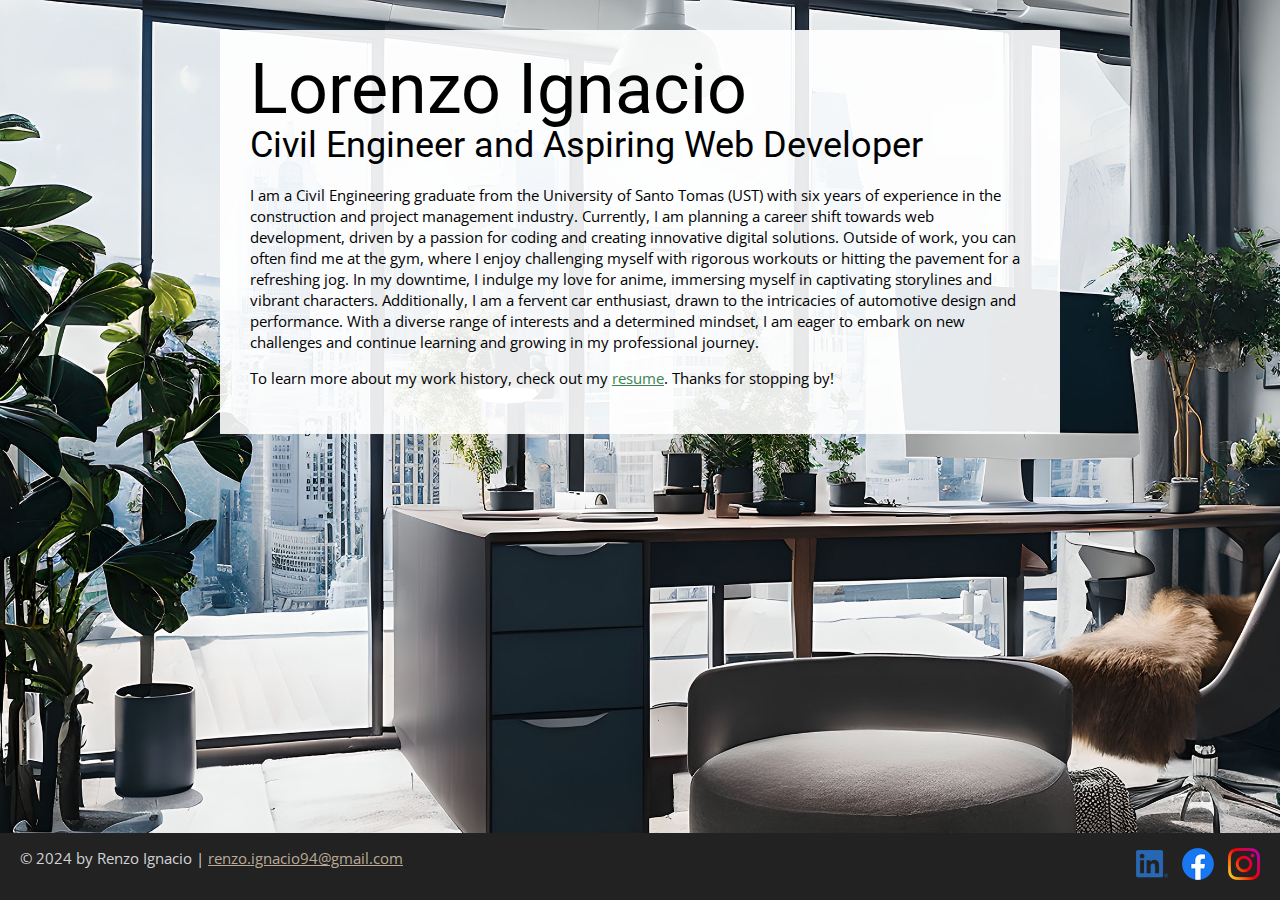
==== index.html @ 6c22a602 "first commit" ====
<!DOCTYPE html>
<html lang="en">
  <head>
    <meta charset="UTF-8">
    <meta name="viewport" content="width=device-width, initial-scale=1">
    <title>Lorenzo Ignacio | Civil Engineer | Aspiring Web Developer | Otaku and Car Enthusiast</title>
    <link rel="preconnect" href="https://fonts.googleapis.com">
    <link rel="preconnect" href="https://fonts.gstatic.com" crossorigin>
    <link href="https://fonts.googleapis.com/css2?family=Open+Sans&family=Roboto&display=swap" rel="stylesheet">
    <link rel="stylesheet" href="css/styles.css">
  </head>
  <body class="home">
    <div class="content-wrapper">
      <div class="content-bg">
        <header>
          <h1>Lorenzo Ignacio</h1>
          <h2>Civil Engineer and Aspiring Web Developer</h2>
        </header>
        <main>
          <p>I am a Civil Engineering graduate from the University of Santo Tomas (UST) with six years of experience in the construction and project management industry. Currently, I am planning a career shift towards web development, driven by a passion for coding and creating innovative digital solutions. Outside of work, you can often find me at the gym, where I enjoy challenging myself with rigorous workouts or hitting the pavement for a refreshing jog. In my downtime, I indulge my love for anime, immersing myself in captivating storylines and vibrant characters. Additionally, I am a fervent car enthusiast, drawn to the intricacies of automotive design and performance. With a diverse range of interests and a determined mindset, I am eager to embark on new challenges and continue learning and growing in my professional journey. </p>
          <p>To learn more about my work history, check out my <a href="resume.html"> resume</a>. Thanks for stopping by!</p>
        </main>
      </div>
    </div>
    <footer>
      <p>© 2024 by Renzo Ignacio | <a href="mailto:renzo.ignacio94@gmail.com">renzo.ignacio94@gmail.com</a></p>
      <ul class="socials">
        <li>
          <a href="https://www.linkedin.com/in/rene-lorenzo-ignacio-a51423181" target="_blank"><img src="images/icon-logo-linkedin.png" alt="My LinkedIn Profile"></a>
        </li>
        <li>
          <a href="https://www.facebook.com/enzooofresh?mibextid=ZbWKwL" target="_blank"><img src="images/icon-logo-facebook.png" alt="My Facebook Profile"></a>
        </li>
        <li>
          <a href="https://www.instagram.com/lorenzo.ignacio_?igsh=bWI5bmd0YTQxZGk0" target="_blank"><img src="images/icon-logo-instagram.png" alt="My Instagram Profile"></a>
        </li>
      </ul>
    </footer>
  </body>
</html>
---- css/styles.css ----
/*
COLOR PALETTE

Dark green    #3c8453
Sandy beige   #bcaa96
Dark gray     #222222
Light gray    #d3d4d6
Off-white     #f6f6f6
*/

/* GLOBAL STYLES 
-------------------------------------*/
/* 
  https://www.paulirish.com/2012/box-sizing-border-box-ftw/
*/
html {
    box-sizing: border-box;
    font-size: 62.5%; /* set default to 10px */
  }
  *, *:before, *:after {
    box-sizing: inherit;
  }

html, body {
    height: 100%;
}
body {
    background: #f6f6f6;
    margin: 0;
    font-family: "Open Sans", sans-serif;
    font-size: 1.5rem;
    line-height: 1.4;
}
h1, h2, h3 {
    font-family: "Roboto", sans-serif;
    font-weight: 400;
    margin: 0;
}
h1 {
    font-size: 7rem;
    line-height: 0.85;
}
h2 {
    font-size: 3.6rem;
}
h3 {
    font-size: 2.4rem;
}

/* links */
a {
    color: #3c8453;
}
a:hover {
    color: #bcaa96;
    text-decoration: none;
}
footer a {
    color: #bcaa96;
}
footer a:hover {
    color: #3c8453;
}
.btn {
    background: #3c8453;
    color: #f6f6f6;
    text-decoration: none;
    text-transform: uppercase;
    font-size: 1.2rem;
    display: inline-block;
    padding: 7px;
    letter-spacing: 0.1em;
    line-height: 1;
    border-radius: 4px;
}

.content-wrapper {
    margin: 0 auto;
    padding: 30px;
    max-width: 900px;
}


/* HOME
-------------------------------------*/
.home {
    background:url(../images/bg-home-office-city.jpg) no-repeat;
    background-size: cover;
    display: flex;
    flex-direction: column;
}
.home .content-wrapper {
    
    flex: 1 0 auto;
}
.content-bg {
    background: rgb(255 255 255 / 0.9);
    padding: 30px;
}
@media screen and (max-width:650px) {
    .home .content-wrapper {
        padding: 10px;
    }
    .content-bg {
        padding: 20px;
    }
}


/* RESUME
-------------------------------------*/
.resume header::before {
    background: url(../images/bg-home-office-city.jpg) center;
    background-size: cover;
    content: "";
    display: block;
    height: 375px;
}
.resume-section {
    margin-bottom: 50px;
}
.resume-section h2 {
    border-bottom: 2px dashed #d3d4d6;
}
.download-link {
    position: fixed;
    top: 5px;
    left: 5px;
    font-size: 1.5rem;
}
@media screen and (max-width: 1200px) {
    .download-link {
        position: absolute;
    }
}
@media screen and (max-width: 500px) {
    .resume header::before {
        height: 200px;
    }
    h1 {
        font-size: 5rem;
    }
    h2 {
        font-size: 2.6rem;
    }
}

/* Projects
-------------------------------------*/
.project-item {
    margin: 30px 0;
}
.project-item img {
    width: 300px;
}
@media screen and (min-width:860px) {
    .project-item {
        display: flow-root;
    }
    .project-item img {
        float: left;
        margin-right: 20px;
    }
}
@media screen and (min-width:650px) and (max-width:859px) {
    .project-wrapper {
        display: grid;
        grid-template-columns: repeat(2, 1fr);
        column-gap: 20px;
    }
    .project-item img {
        width: 100%;
    }
}
@media screen and (max-width:500px) {
    .project-item img {
        width: 100%;
        margin-bottom: 10px;
    }
}

/* Work Experience
-------------------------------------*/
.work-item {
    margin: 30px 0;
}
.work-details p {
    margin: 0;
}

@media screen and (min-width:860px) {
    .work-item {
        display: grid;
        grid-template-columns: 300px 1fr;
        column-gap: 20px;
    }
    .work-summary p:first-child {
        margin-top: 0;
    }
}

/* Education
-------------------------------------*/
.education-item {
    margin: 30px 0;
}
.education-item p {
    margin: 0;
}

/* FOOTER
-------------------------------------*/
footer {
    background: #222;
    color: #d3d4d6;
}
.socials {
    list-style-type: none;
    padding: 0;
}
.socials li {
    display: inline-block;
    margin-left: 10px;
}
.socials img {
    width: 32px;
}
.socials img:hover {
    opacity: 0.5;
}

@media screen and (min-width: 860px) {
    footer {
        display: flex;
        justify-content: space-between;
        padding: 0 20px;
    }
}
@media screen and (max-width: 859px) {
    footer {
        text-align: center;
        padding: 10px;
    }
}
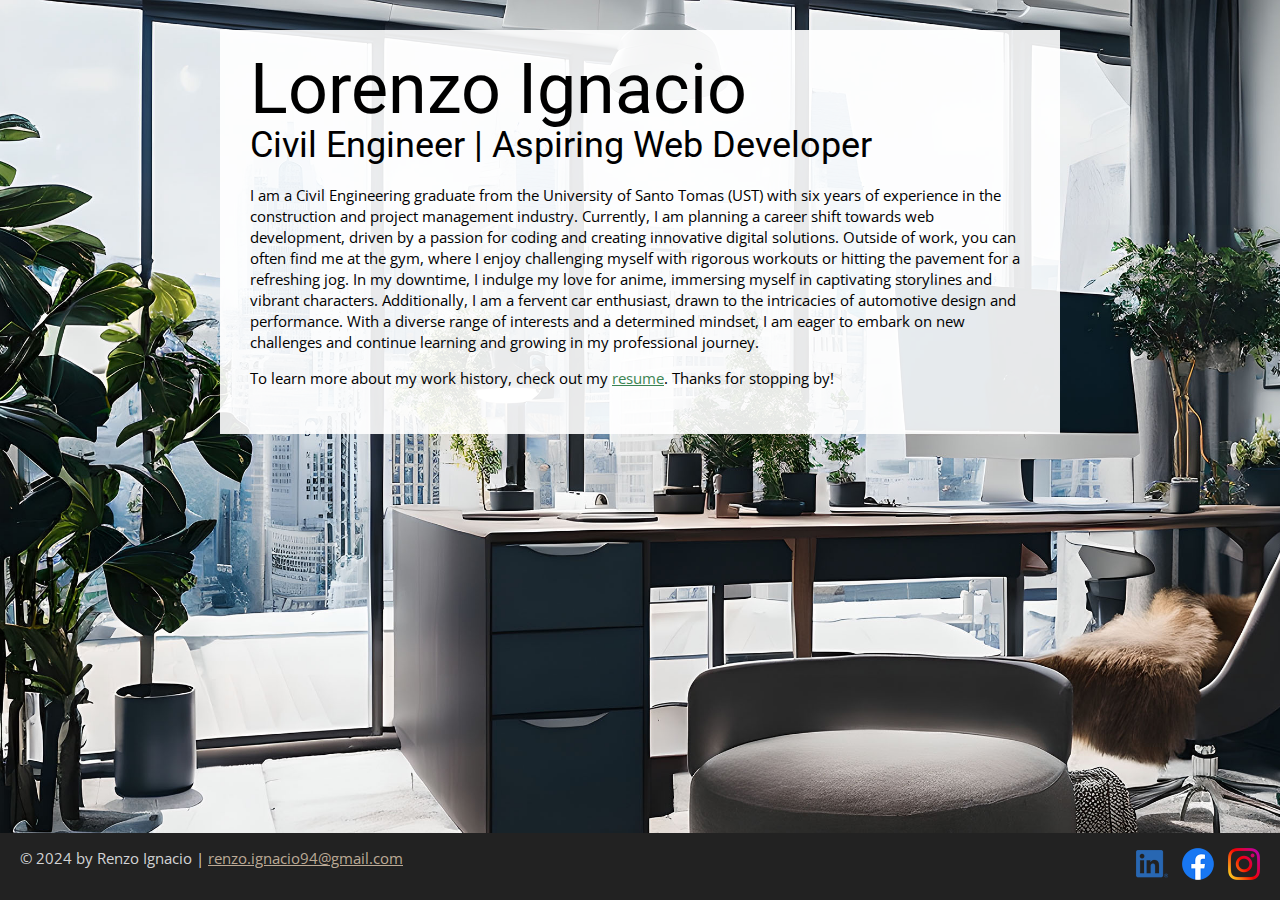
==== commit 5818a35d: "initial commit" ====
--- a/index.html
+++ b/index.html
@@ -3,7 +3,7 @@
   <head>
     <meta charset="UTF-8">
     <meta name="viewport" content="width=device-width, initial-scale=1">
-    <title>Lorenzo Ignacio | Civil Engineer | Aspiring Web Developer | Otaku and Car Enthusiast</title>
+    <title>Home | Lorenzo Ignacio | Civil Engineer | Aspiring Web Developer</title>
     <link rel="preconnect" href="https://fonts.googleapis.com">
     <link rel="preconnect" href="https://fonts.gstatic.com" crossorigin>
     <link href="https://fonts.googleapis.com/css2?family=Open+Sans&family=Roboto&display=swap" rel="stylesheet">
@@ -14,7 +14,7 @@
       <div class="content-bg">
         <header>
           <h1>Lorenzo Ignacio</h1>
-          <h2>Civil Engineer and Aspiring Web Developer</h2>
+          <h2>Civil Engineer | Aspiring Web Developer</h2>
         </header>
         <main>
           <p>I am a Civil Engineering graduate from the University of Santo Tomas (UST) with six years of experience in the construction and project management industry. Currently, I am planning a career shift towards web development, driven by a passion for coding and creating innovative digital solutions. Outside of work, you can often find me at the gym, where I enjoy challenging myself with rigorous workouts or hitting the pavement for a refreshing jog. In my downtime, I indulge my love for anime, immersing myself in captivating storylines and vibrant characters. Additionally, I am a fervent car enthusiast, drawn to the intricacies of automotive design and performance. With a diverse range of interests and a determined mindset, I am eager to embark on new challenges and continue learning and growing in my professional journey. </p>
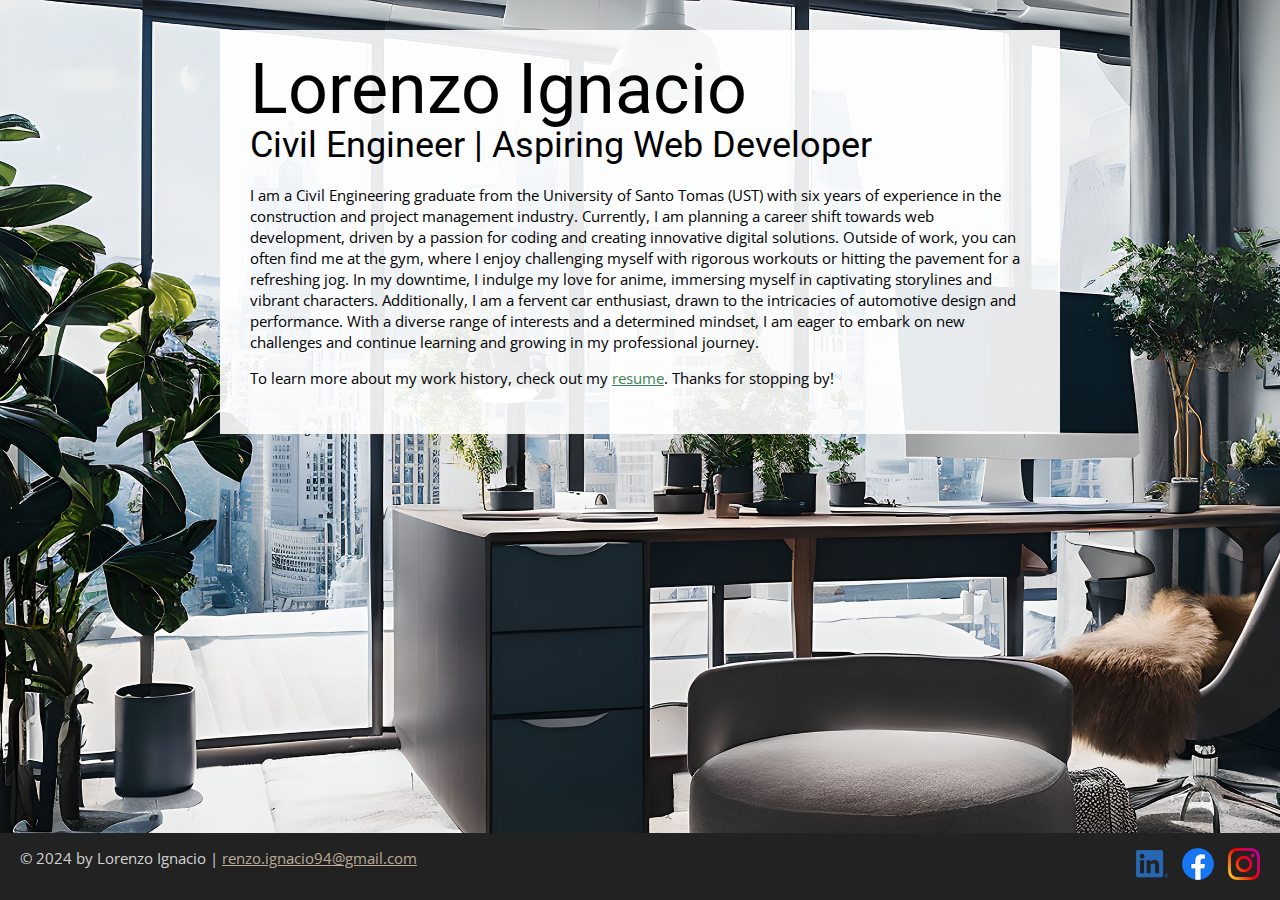
==== commit e2477263: "changes in HTML" ====
--- a/index.html
+++ b/index.html
@@ -23,7 +23,7 @@
       </div>
     </div>
     <footer>
-      <p>© 2024 by Renzo Ignacio | <a href="mailto:renzo.ignacio94@gmail.com">renzo.ignacio94@gmail.com</a></p>
+      <p>© 2024 by Lorenzo Ignacio | <a href="mailto:renzo.ignacio94@gmail.com">renzo.ignacio94@gmail.com</a></p>
       <ul class="socials">
         <li>
           <a href="https://www.linkedin.com/in/rene-lorenzo-ignacio-a51423181" target="_blank"><img src="images/icon-logo-linkedin.png" alt="My LinkedIn Profile"></a>
